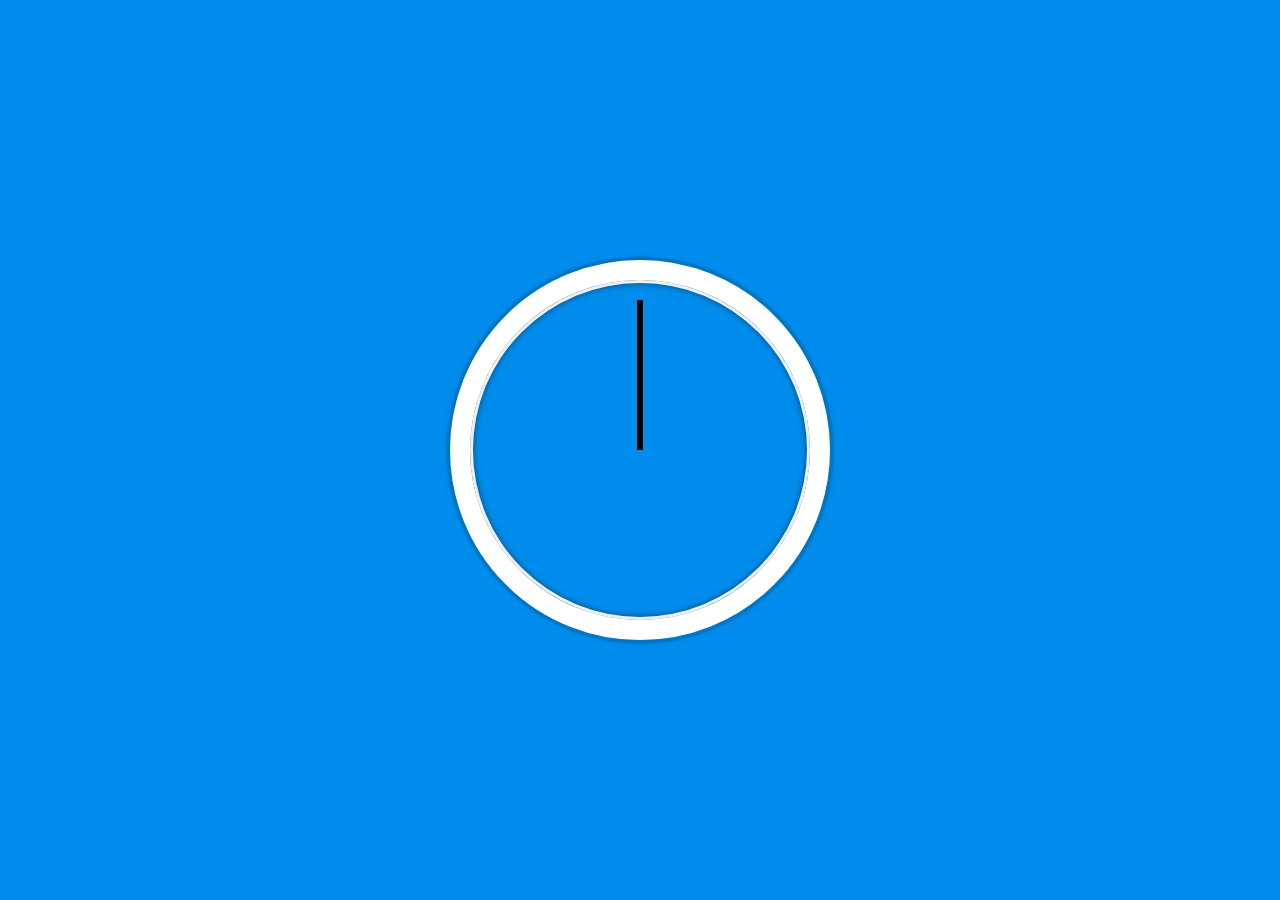
==== Day-2-CSS-JS-Clock/index.html @ 03b3261c "starting timing functions after editing transitions" ====
<!DOCTYPE html>
<html lang="en">
<head>
    <meta charset="UTF-8">
    <meta name="viewport" content="width=device-width, initial-scale=1.0">
    <meta http-equiv="X-UA-Compatible" content="ie=edge">
    <title>CSS and JS Clock </title>
</head>
<body>
    

    <div class="clock">
        <div class="clock-face">
            <div class="hand hour-hand" ></div>
            <div class="hand min-hand" ></div>
            <div class="hand second-hand" ></div>
        </div>
    </div>

    <style>
    html {
      background: #018DED url(https://proxy.duckduckgo.com/iu/?u=http%3A%2F%2Fweneedfun.com%2Fwp-content%2Fuploads%2F2016%2F02%2FWater-Picture-1.jpg&f=1);
      background-size: cover;
      background-repeat: no-repeat;
      font-family: 'helvetica neue';
      text-align: center;
      font-size: 10px;
    }
    body {
      margin: 0;
      font-size: 2rem;
      display: flex;
      flex: 1;
      min-height: 100vh;
      align-items: center;
    }
    .clock {
      width: 30rem;
      height: 30rem;
      border: 20px solid white;
      border-radius: 50%;
      margin: 50px auto;
      position: relative;
      padding: 2rem;
      box-shadow:
        0 0 0 4px rgba(0,0,0,0.1),
        inset 0 0 0 3px #EFEFEF,
        inset 0 0 10px black,
        0 0 10px rgba(0,0,0,0.2);
    }
    .clock-face {
      position: relative;
      width: 100%;
      height: 100%;
      transform: translateY(-3px); /* account for the height of the clock hands */
    }
    .hand {
      width: 50%;
      height: 6px;
      background: black;
      position: absolute;
      top: 50%;
      transform-origin: 100%;
      transform: rotate(90deg);
      transition: all 0.05s;
      transition-timing-function: cubic-bezier(0.1, 2.7, 0.58, 1.0);
    }
    </style>



    <script>
        function setDate() {
            console.log('hi');
        };
        setInterval( setDate, 1000);
    </script>

</body>
</html>
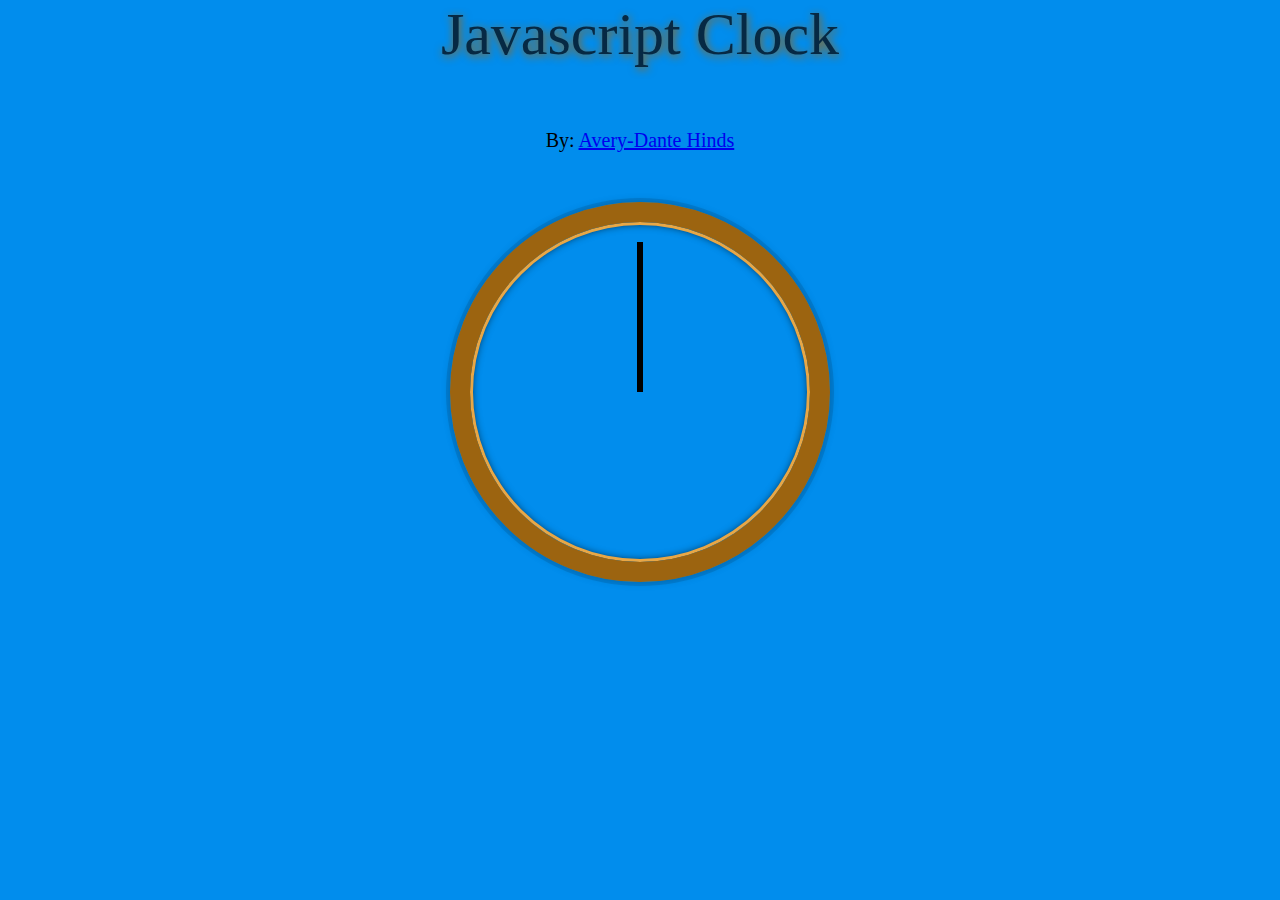
==== commit 3c9898ae: "finshed my JS clock woot woot" ====
--- a/Day-2-CSS-JS-Clock/index.html
+++ b/Day-2-CSS-JS-Clock/index.html
@@ -8,12 +8,26 @@
 </head>
 <body>
     
-
+    <header>
+        Javascript Clock 
+    </header>
+    <div>
+        By: 
+        <a href="https://www,averydante.com">
+            Avery-Dante Hinds
+        </a>
+    </div>
     <div class="clock">
         <div class="clock-face">
-            <div class="hand hour-hand" ></div>
-            <div class="hand min-hand" ></div>
+            <!-- !this is The Hour Hand -->
+            <div class="hand hour-hand" ></div> 
+
+            <!-- !THis is the Minute Hand -->
+            <div class="hand minute-hand" ></div>
+
+            <!-- !This is the Second Hand -->
             <div class="hand second-hand" ></div>
+
         </div>
     </div>
 
@@ -25,6 +39,7 @@
       font-family: 'helvetica neue';
       text-align: center;
       font-size: 10px;
+      
     }
     body {
       margin: 0;
@@ -33,18 +48,25 @@
       flex: 1;
       min-height: 100vh;
       align-items: center;
+      flex-direction: column;
+    }
+    header {
+        padding: 0 1em 1em 1em;
+        color: rgb(6, 41, 68);
+        font-size: 3em;
+        text-shadow:#9C6410 1px 2px 9px; 
     }
     .clock {
       width: 30rem;
       height: 30rem;
-      border: 20px solid white;
+      border: 20px solid #9C6410;
       border-radius: 50%;
       margin: 50px auto;
       position: relative;
       padding: 2rem;
       box-shadow:
         0 0 0 4px rgba(0,0,0,0.1),
-        inset 0 0 0 3px #EFEFEF,
+        inset 0 0 0 3px #E8A746,
         inset 0 0 10px black,
         0 0 10px rgba(0,0,0,0.2);
     }
@@ -70,8 +92,31 @@
 
 
     <script>
+        const secondHand = document.querySelector('.second-hand');
+        const minuteHand = document.querySelector('.minute-hand');
+        const hourHand = document.querySelector('.hour-hand');
+
         function setDate() {
-            console.log('hi');
+
+            const thisMoment = new Date; //fecthing the whole time and date object 
+            const seconds = thisMoment.getSeconds(); //creating variable for and fetching seconds fromm date
+            const minutes = thisMoment.getMinutes(); // " ... "
+            const hours = thisMoment.getHours();    // " ... "
+            const time = (hours + ":" + minutes + ":" + seconds);
+            const secondsDegrees = ((seconds / 60) * 360) + 90;
+            const minutesDegrees = ((minutes / 60) * 360) + 90;
+            const hoursDegrees = ((hours / 12 ) * 360) + 90;
+            secondHand.style.transform = `rotate(${secondsDegrees}deg)`;
+            minuteHand.style.transform = `rotate(${minutesDegrees}deg)`;
+            hourHand.style.transform = `rotate(${hoursDegrees}deg)`;
+
+            console.log('current time', time);
+
+
+            
+            
+          
+            
         };
         setInterval( setDate, 1000);
     </script>
